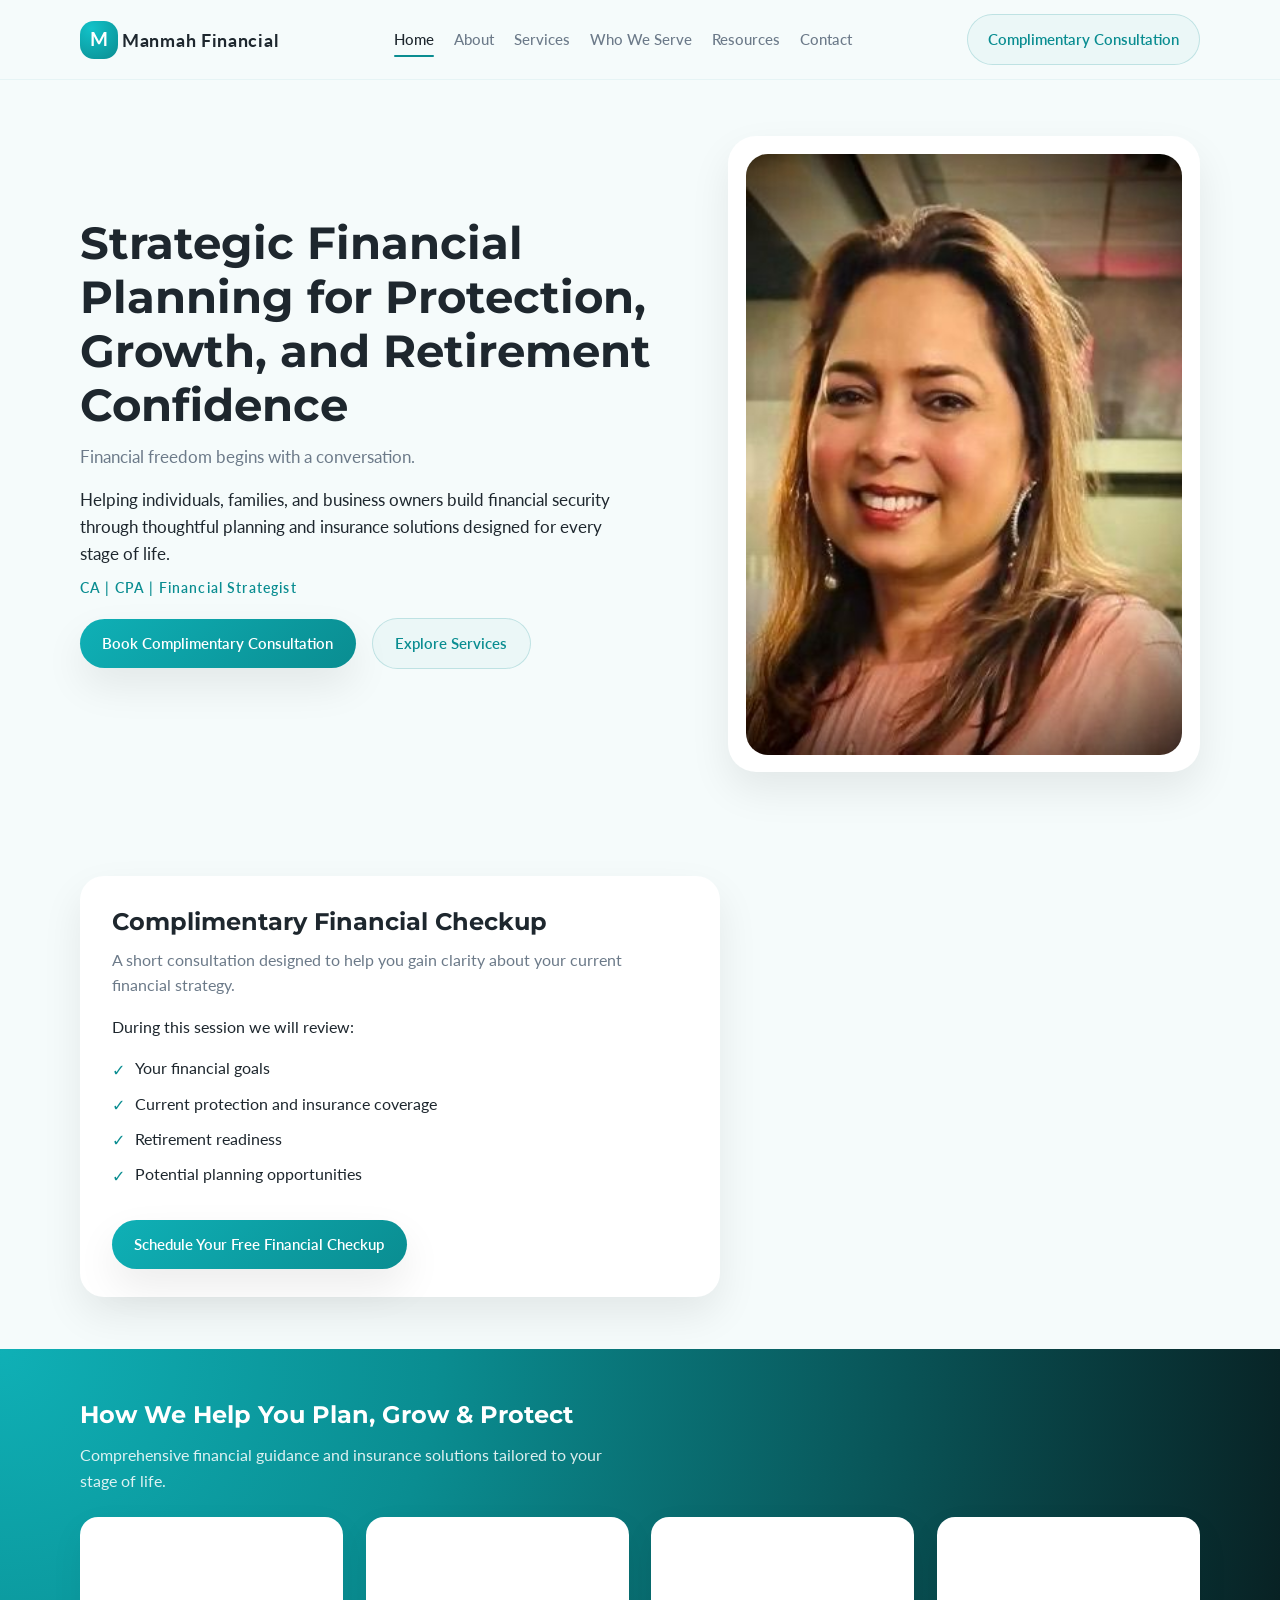
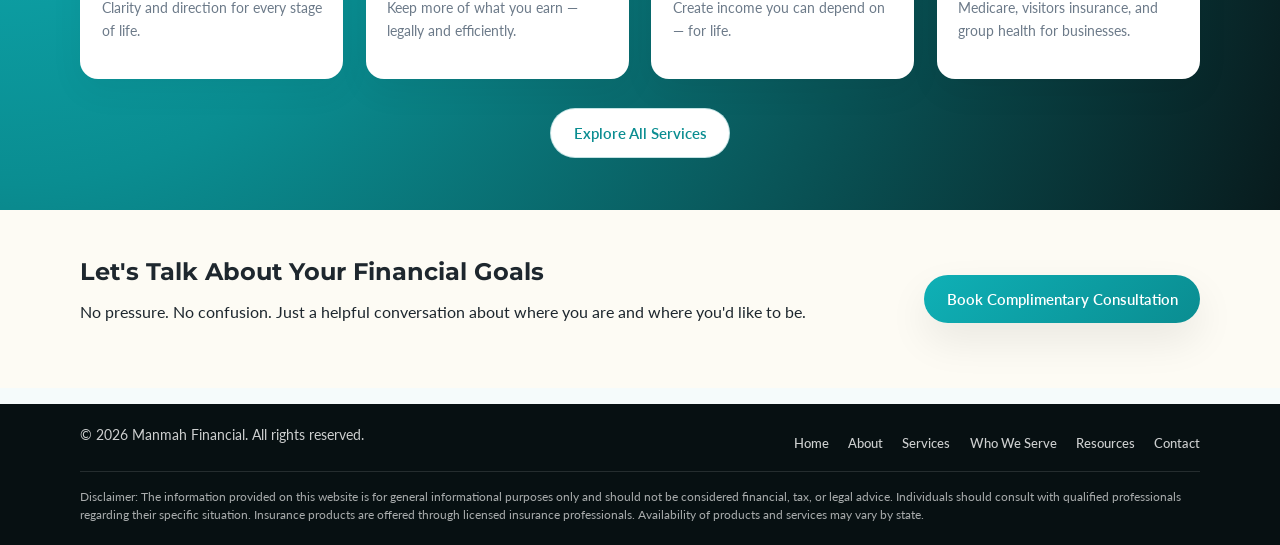
==== index.html @ 6d7c4814 "initial site complete" ====
<!DOCTYPE html>
<html lang="en">
<head>
  <meta charset="UTF-8" />
  <meta name="viewport" content="width=device-width, initial-scale=1.0" />
  <title>Manmah Financial | Strategic Financial Planning</title>
  <meta name="description" content="Strategic financial planning for protection, growth, and retirement confidence. Helping individuals, families, and business owners build financial security." />
  <link rel="stylesheet" href="assets/css/styles.css" />
  <link rel="preconnect" href="https://fonts.googleapis.com">
  <link rel="preconnect" href="https://fonts.gstatic.com" crossorigin>
  <link href="https://fonts.googleapis.com/css2?family=Montserrat:wght@400;500;600;700&family=Lato:wght@300;400;700&display=swap" rel="stylesheet">
</head>
<body>
  <header class="site-header">
    <div class="container header-inner">
      <div class="logo">
        <a href="index.html">
          <span class="logo-mark">M</span>
          <span class="logo-text">Manmah Financial</span>
        </a>
      </div>
      <nav class="main-nav">
        <a href="index.html" class="active">Home</a>
        <a href="about.html">About</a>
        <a href="services.html">Services</a>
        <a href="who-we-serve.html">Who We Serve</a>
        <a href="resources.html">Resources</a>
        <a href="contact.html">Contact</a>
      </nav>
      <div class="header-cta">
        <a href="contact.html" class="btn btn-outline">Complimentary Consultation</a>
      </div>
    </div>
  </header>

  <main>
    <!-- Hero Section -->
    <section class="hero">
      <div class="container hero-grid">
        <div class="hero-copy">
          <h1>Strategic Financial Planning for Protection, Growth, and Retirement Confidence</h1>
          <p class="hero-subtitle">Financial freedom begins with a conversation.</p>
          <p class="hero-intro">
            Helping individuals, families, and business owners build financial security through thoughtful planning and insurance solutions designed for every stage of life.
          </p>
          <p class="credibility-line">CA | CPA | Financial Strategist</p>
          <div class="hero-actions">
            <a href="contact.html" class="btn btn-primary">Book Complimentary Consultation</a>
            <a href="services.html" class="btn btn-outline">Explore Services</a>
          </div>
        </div>
        <div class="hero-image-card">
          <div class="hero-image-placeholder">
            <img src="assets/images/IMG-20260306-WA0001.jpg" alt="Sunita Mantri, CA, CPA, Financial Strategist" />
          </div>
        </div>
      </div>
    </section>

    <!-- Complimentary Financial Checkup -->
    <section class="section-light">
      <div class="container">
        <div class="checkup-card">
          <h2>Complimentary Financial Checkup</h2>
          <p class="section-intro">
            A short consultation designed to help you gain clarity about your current financial strategy.
          </p>
          <p>During this session we will review:</p>
          <ul class="checklist">
            <li>Your financial goals</li>
            <li>Current protection and insurance coverage</li>
            <li>Retirement readiness</li>
            <li>Potential planning opportunities</li>
          </ul>
          <a href="contact.html" class="btn btn-primary">Schedule Your Free Financial Checkup</a>
        </div>
      </div>
    </section>

    <!-- Services Preview -->
    <section class="section-dark">
      <div class="container">
        <header class="section-header">
          <h2>How We Help You Plan, Grow & Protect</h2>
          <p class="section-intro">
            Comprehensive financial guidance and insurance solutions tailored to your stage of life.
          </p>
        </header>
        <div class="service-grid">
          <article class="service-card">
            <h3>Long-Term Financial Planning</h3>
            <p>Clarity and direction for every stage of life.</p>
          </article>
          <article class="service-card">
            <h3>Tax-Smart Wealth Strategies</h3>
            <p>Keep more of what you earn — legally and efficiently.</p>
          </article>
          <article class="service-card">
            <h3>Retirement & Lifetime Income</h3>
            <p>Create income you can depend on — for life.</p>
          </article>
          <article class="service-card">
            <h3>Health & Insurance Solutions</h3>
            <p>Medicare, visitors insurance, and group health for businesses.</p>
          </article>
        </div>
        <div class="centered-cta">
          <a href="services.html" class="btn btn-secondary">Explore All Services</a>
        </div>
      </div>
    </section>

    <!-- CTA -->
    <section class="section-cta">
      <div class="container cta-inner">
        <div>
          <h2>Let's Talk About Your Financial Goals</h2>
          <p>No pressure. No confusion. Just a helpful conversation about where you are and where you'd like to be.</p>
        </div>
        <a href="contact.html" class="btn btn-primary">Book Complimentary Consultation</a>
      </div>
    </section>
  </main>

  <footer class="site-footer">
    <div class="container footer-inner">
      <p>&copy; <span id="year"></span> Manmah Financial. All rights reserved.</p>
      <nav class="footer-nav">
        <a href="index.html">Home</a>
        <a href="about.html">About</a>
        <a href="services.html">Services</a>
        <a href="who-we-serve.html">Who We Serve</a>
        <a href="resources.html">Resources</a>
        <a href="contact.html">Contact</a>
      </nav>
    </div>
    <div class="container footer-disclaimer">
      <p class="disclaimer">Disclaimer: The information provided on this website is for general informational purposes only and should not be considered financial, tax, or legal advice. Individuals should consult with qualified professionals regarding their specific situation. Insurance products are offered through licensed insurance professionals. Availability of products and services may vary by state.</p>
    </div>
  </footer>

  <script>
    document.getElementById('year').textContent = new Date().getFullYear();
  </script>
</body>
</html>
---- assets/css/styles.css ----
:root {
  --color-teal: #0a8d91;
  --color-teal-soft: #0fb0b6;
  --color-charcoal: #1e272e;
  --color-gold-soft: #f3e3b2;
  --color-bg: #f5fbfb;
  --color-white: #ffffff;
  --color-muted: #6c7a89;
  --radius-lg: 18px;
  --radius-pill: 999px;
  --shadow-soft: 0 18px 40px rgba(0, 0, 0, 0.08);
}

*,
*::before,
*::after {
  box-sizing: border-box;
}

html,
body {
  margin: 0;
  padding: 0;
}

body {
  font-family: "Lato", system-ui, -apple-system, BlinkMacSystemFont, "Segoe UI", sans-serif;
  color: var(--color-charcoal);
  background-color: var(--color-bg);
  line-height: 1.6;
}

img {
  max-width: 100%;
  display: block;
}

a {
  color: inherit;
  text-decoration: none;
}

.container {
  width: min(1120px, 100% - 2.5rem);
  margin: 0 auto;
}

h1,
h2,
h3,
h4 {
  font-family: "Montserrat", system-ui, -apple-system, BlinkMacSystemFont, "Segoe UI", sans-serif;
  margin: 0 0 0.75rem;
  line-height: 1.2;
}

p {
  margin: 0 0 1rem;
}

.section-intro {
  color: var(--color-muted);
  max-width: 34rem;
}

.eyebrow {
  text-transform: uppercase;
  letter-spacing: 0.16em;
  font-size: 0.8rem;
  font-weight: 600;
  color: var(--color-teal-soft);
  margin-bottom: 0.5rem;
}

/* Header */
.site-header {
  position: sticky;
  top: 0;
  z-index: 20;
  background: rgba(245, 251, 251, 0.96);
  backdrop-filter: blur(16px);
  border-bottom: 1px solid rgba(10, 141, 145, 0.06);
}

.header-inner {
  display: flex;
  align-items: center;
  justify-content: space-between;
  gap: 1.5rem;
  flex-wrap: wrap;
  padding: 0.9rem 0;
}

.logo {
  display: flex;
  align-items: center;
  gap: 0.6rem;
}

.logo-mark {
  width: 38px;
  height: 38px;
  border-radius: 14px;
  background: radial-gradient(circle at 30% 20%, #12c2c9, #0a8d91);
  color: var(--color-white);
  display: inline-flex;
  align-items: center;
  justify-content: center;
  font-weight: 700;
  font-size: 1.2rem;
}

.logo-text {
  font-weight: 700;
  font-size: 1.1rem;
  letter-spacing: 0.04em;
}

.main-nav {
  display: flex;
  align-items: center;
  justify-content: center;
  column-gap: 1.25rem;
  row-gap: 0.35rem;
  flex-wrap: wrap;
  flex: 1;
  min-width: 0;
  font-size: 0.95rem;
}

.main-nav a {
  position: relative;
  color: var(--color-muted);
  font-weight: 500;
}

.main-nav a::after {
  content: "";
  position: absolute;
  left: 0;
  bottom: -0.3rem;
  width: 0;
  height: 2px;
  background: var(--color-teal);
  border-radius: 99px;
  transition: width 0.2s ease-out;
}

.main-nav a:hover::after,
.main-nav a.active::after {
  width: 100%;
}

.main-nav a.active {
  color: var(--color-charcoal);
}

.header-cta .btn-outline {
  padding-inline: 1.25rem;
}

/* Buttons */
.btn {
  display: inline-flex;
  align-items: center;
  justify-content: center;
  padding: 0.75rem 1.4rem;
  border-radius: var(--radius-pill);
  font-weight: 600;
  border: none;
  cursor: pointer;
  font-size: 0.95rem;
  transition: transform 0.15s ease-out, box-shadow 0.15s ease-out, background 0.15s ease-out, color 0.15s ease-out, border-color 0.15s ease-out;
  white-space: nowrap;
}

.btn-primary {
  background: linear-gradient(135deg, #0fb0b6, #0a8d91);
  color: var(--color-white);
  box-shadow: var(--shadow-soft);
}

.btn-primary:hover {
  transform: translateY(-1px);
  box-shadow: 0 22px 50px rgba(10, 141, 145, 0.25);
}

.btn-outline {
  background: rgba(10, 141, 145, 0.04);
  color: var(--color-teal);
  border: 1px solid rgba(10, 141, 145, 0.2);
}

.btn-outline:hover {
  background: rgba(10, 141, 145, 0.12);
}

.btn-secondary {
  background: var(--color-white);
  color: var(--color-teal);
  border: 1px solid rgba(10, 141, 145, 0.25);
}

.btn-secondary:hover {
  background: #f0fbfb;
}

.link-ghost {
  font-size: 0.9rem;
  color: var(--color-charcoal);
  opacity: 0.8;
}

.link-ghost:hover {
  opacity: 1;
}

/* Hero - Home */
.hero {
  padding: 3.5rem 0 3.75rem;
}

.hero-grid {
  display: grid;
  grid-template-columns: minmax(0, 1.4fr) minmax(0, 1.1fr);
  gap: 3rem;
  align-items: center;
}

.hero-copy h1 {
  font-size: clamp(2.3rem, 4vw, 2.8rem);
}

.hero-subtitle {
  font-size: 1.05rem;
  color: var(--color-muted);
  max-width: 30rem;
}

.hero-intro {
  font-size: 1.05rem;
  color: var(--color-charcoal);
  max-width: 34rem;
  margin-bottom: 0.5rem;
}

.credibility-line {
  font-size: 0.9rem;
  font-weight: 600;
  color: var(--color-teal);
  letter-spacing: 0.08em;
  margin-bottom: 1rem;
}

.hero-actions {
  display: flex;
  align-items: center;
  gap: 1rem;
  margin: 1.2rem 0 1.4rem;
  flex-wrap: wrap;
}

.hero-highlights {
  display: flex;
  flex-wrap: wrap;
  gap: 0.5rem;
}

.pill {
  border-radius: var(--radius-pill);
  background: rgba(10, 141, 145, 0.08);
  padding: 0.3rem 0.9rem;
  font-size: 0.8rem;
  font-weight: 600;
  color: var(--color-teal);
}

.hero-image-card {
  background: var(--color-white);
  border-radius: 28px;
  padding: 1.1rem;
  box-shadow: var(--shadow-soft);
  display: grid;
  gap: 0.85rem;
}

.hero-image-placeholder {
  border-radius: 22px;
  overflow: hidden;
  background: linear-gradient(135deg, #e6f7f7, #fdfbf4);
  min-height: 260px;
  display: flex;
  align-items: center;
  justify-content: center;
}

.hero-image-placeholder img {
  width: 100%;
  height: auto;
  object-fit: cover;
}

.hero-stats {
  display: flex;
  justify-content: space-between;
  gap: 1rem;
  font-size: 0.8rem;
}

.stat-label {
  text-transform: uppercase;
  letter-spacing: 0.16em;
  font-weight: 600;
  color: var(--color-muted);
  display: block;
  margin-bottom: 0.1rem;
}

.stat-value {
  font-weight: 600;
}

/* Checkup Card */
.checkup-card {
  background: var(--color-white);
  border-radius: 24px;
  padding: 2rem 2rem 1.8rem;
  box-shadow: var(--shadow-soft);
  max-width: 640px;
}

.checkup-card h2 {
  margin-bottom: 0.6rem;
}

.checkup-card .checklist {
  margin: 1rem 0 1.5rem;
}

.checkup-card .btn {
  margin-top: 0.5rem;
}

/* Sections */
.section-light {
  padding: 2.75rem 0 3.25rem;
}

.section-dark {
  padding: 3.25rem 0;
  background: radial-gradient(circle at top left, #0fb0b6 0, #0a8d91 32%, #081b1d 100%);
  color: var(--color-white);
}

.section-dark .section-intro {
  color: rgba(255, 255, 255, 0.86);
}

.section-cta {
  padding: 3rem 0;
  background: #fdfbf4;
}

.cta-inner {
  display: flex;
  align-items: center;
  justify-content: space-between;
  gap: 1.5rem;
  flex-wrap: wrap;
}

.two-col {
  display: grid;
  grid-template-columns: minmax(0, 1.15fr) minmax(0, 1.3fr);
  gap: 2.5rem;
  align-items: flex-start;
}

.split {
  display: grid;
  grid-template-columns: minmax(0, 1.3fr) minmax(0, 1.4fr);
  gap: 2.5rem;
  align-items: flex-start;
}

.card-grid {
  display: grid;
  grid-template-columns: repeat(auto-fit, minmax(210px, 1fr));
  gap: 1.25rem;
}

.icon-card {
  background: var(--color-white);
  border-radius: var(--radius-lg);
  padding: 1.2rem 1.2rem 1.05rem;
  box-shadow: 0 10px 30px rgba(0, 0, 0, 0.04);
}

.icon-card h3 {
  font-size: 1rem;
}

.icon-card p {
  font-size: 0.9rem;
  color: var(--color-muted);
}

.stacked-cards {
  display: flex;
  flex-direction: column;
  gap: 0.9rem;
}

.stacked-card {
  background: rgba(4, 32, 33, 0.64);
  border-radius: 18px;
  padding: 1rem 1.05rem;
  font-size: 0.95rem;
}

.stacked-card.cta-card {
  display: flex;
  align-items: center;
  justify-content: space-between;
  gap: 1rem;
  background: rgba(253, 251, 244, 0.07);
  border: 1px solid rgba(243, 227, 178, 0.4);
}

.stacked-card.cta-card h3 {
  margin-bottom: 0.25rem;
}

.service-grid {
  display: grid;
  grid-template-columns: repeat(auto-fit, minmax(220px, 1fr));
  gap: 1.4rem;
}

.service-grid-large {
  grid-template-columns: repeat(auto-fit, minmax(260px, 1fr));
}

.serve-grid {
  display: grid;
  grid-template-columns: repeat(auto-fit, minmax(260px, 1fr));
  gap: 1.5rem;
}

.serve-card {
  background: var(--color-white);
  border-radius: var(--radius-lg);
  padding: 1.5rem 1.4rem 1.3rem;
  box-shadow: 0 12px 35px rgba(0, 0, 0, 0.05);
}

.serve-card h2 {
  font-size: 1.15rem;
  margin-bottom: 0.5rem;
}

.serve-card p {
  font-size: 0.95rem;
  color: var(--color-muted);
  margin: 0;
}

.service-card {
  background: var(--color-white);
  border-radius: var(--radius-lg);
  padding: 1.4rem 1.35rem 1.3rem;
  box-shadow: 0 12px 35px rgba(0, 0, 0, 0.05);
}

.service-card h2,
.service-card h3 {
  font-size: 1.15rem;
}

.service-tagline {
  font-weight: 600;
  color: var(--color-teal);
  font-size: 0.9rem;
}

.service-card p {
  font-size: 0.9rem;
  color: var(--color-muted);
}

.service-list {
  list-style: none;
  padding: 0;
  margin: 0.8rem 0 0;
  font-size: 0.9rem;
  color: var(--color-charcoal);
}

.service-list li {
  margin-bottom: 0.3rem;
  padding-left: 1rem;
  position: relative;
}

.service-list li::before {
  content: "•";
  position: absolute;
  left: 0;
  color: var(--color-teal);
}

.services-group {
  margin-bottom: 2.5rem;
}

.services-group:last-of-type {
  margin-bottom: 1rem;
}

.services-group-title {
  font-size: 1.25rem;
  color: var(--color-teal);
  margin-bottom: 0.75rem;
}

.service-bullet-list {
  list-style: none;
  padding: 0;
  margin: 0;
  font-size: 1rem;
}

.service-bullet-list li {
  padding-left: 1.25rem;
  margin-bottom: 0.4rem;
  position: relative;
}

.service-bullet-list li::before {
  content: "•";
  position: absolute;
  left: 0;
  color: var(--color-teal);
}

.section-header {
  text-align: left;
  margin-bottom: 1.5rem;
}

.centered-cta {
  margin-top: 1.8rem;
  text-align: center;
}

/* Checklists */
.checklist {
  list-style: none;
  padding: 0;
  margin: 0;
}

.checklist li {
  display: flex;
  align-items: flex-start;
  gap: 0.6rem;
  margin-bottom: 0.5rem;
}

.checklist li::before {
  content: "✓";
  font-weight: 700;
  color: var(--color-teal);
  margin-top: 0.1rem;
}

/* Page Hero (inner pages) */
.page-hero {
  padding: 2.8rem 0 2.2rem;
}

.page-hero-inner {
  display: grid;
  grid-template-columns: minmax(0, 1.6fr) minmax(0, 1fr);
  gap: 2rem;
  align-items: center;
}

.page-hero-image img {
  border-radius: 24px;
  box-shadow: var(--shadow-soft);
}

.about-text-block {
  background: var(--color-white);
  border-radius: var(--radius-lg);
  padding: 1.3rem 1.3rem 1.1rem;
  box-shadow: 0 10px 30px rgba(0, 0, 0, 0.04);
}

.narrow {
  max-width: 720px;
}

/* Resources */
.resource-card {
  background: var(--color-white);
  border-radius: var(--radius-lg);
  padding: 1.6rem 1.5rem 1.4rem;
  box-shadow: 0 10px 30px rgba(0, 0, 0, 0.04);
  margin-bottom: 1.8rem;
}

.lead-magnet {
  background: #fdfbf4;
  border-radius: 24px;
  padding: 1.6rem 1.5rem 1.5rem;
  border: 1px solid rgba(243, 227, 178, 0.8);
}

.lead-magnet h2 {
  margin-bottom: 0.4rem;
}

.form-note {
  font-size: 0.8rem;
  color: var(--color-muted);
  margin-top: 0.6rem;
}

/* Forms */
.simple-form {
  margin-top: 1rem;
}

.form-row {
  display: flex;
  flex-direction: column;
  gap: 0.25rem;
  margin-bottom: 0.8rem;
}

label {
  font-size: 0.85rem;
  font-weight: 600;
  color: var(--color-charcoal);
}

input,
textarea {
  border-radius: 10px;
  border: 1px solid rgba(10, 141, 145, 0.25);
  padding: 0.6rem 0.7rem;
  font-size: 0.9rem;
  font-family: inherit;
  outline: none;
  background: var(--color-white);
}

input:focus,
textarea:focus {
  border-color: var(--color-teal);
  box-shadow: 0 0 0 1px rgba(10, 141, 145, 0.2);
}

textarea {
  resize: vertical;
}

.form-intro {
  font-size: 0.92rem;
  color: var(--color-muted);
}

/* Contact layout */
.contact-layout {
  display: grid;
  grid-template-columns: minmax(0, 1.25fr) minmax(0, 1.4fr);
  gap: 2.3rem;
  align-items: flex-start;
}

.contact-card {
  background: var(--color-white);
  border-radius: 24px;
  padding: 1.6rem 1.5rem 1.4rem;
  box-shadow: var(--shadow-soft);
}

.contact-info {
  display: grid;
  grid-template-columns: repeat(auto-fit, minmax(160px, 1fr));
  gap: 1rem;
  margin-top: 1rem;
  font-size: 0.9rem;
}

.contact-info h3 {
  font-size: 0.9rem;
  margin-bottom: 0.15rem;
}

.contact-form-wrapper {
  background: var(--color-white);
  border-radius: 24px;
  padding: 1.6rem 1.5rem 1.4rem;
  box-shadow: var(--shadow-soft);
}

/* Footer */
.site-footer {
  background: #071012;
  color: rgba(255, 255, 255, 0.8);
  padding: 1.3rem 0;
  margin-top: 1rem;
}

.footer-inner {
  display: flex;
  align-items: center;
  justify-content: space-between;
  gap: 1rem;
  font-size: 0.85rem;
  flex-wrap: wrap;
}

.footer-nav {
  display: flex;
  gap: 1.2rem;
}

.footer-nav a {
  color: rgba(255, 255, 255, 0.8);
  font-weight: 500;
  font-size: 0.84rem;
}

.footer-nav a:hover {
  color: #ffffff;
}

.footer-disclaimer {
  padding-top: 1rem;
  border-top: 1px solid rgba(255, 255, 255, 0.12);
  margin-top: 0.5rem;
}

.disclaimer {
  font-size: 0.75rem;
  line-height: 1.5;
  color: rgba(255, 255, 255, 0.65);
  margin: 0;
}

.contact-info a {
  color: var(--color-teal);
}

.contact-info a:hover {
  text-decoration: underline;
}

/* Responsive */
@media (max-width: 900px) {
  .hero-grid,
  .two-col,
  .split,
  .page-hero-inner,
  .contact-layout {
    grid-template-columns: minmax(0, 1fr);
  }

  .hero {
    padding-top: 2.4rem;
  }

  .header-inner {
    flex-wrap: wrap;
  }
}

@media (max-width: 720px) {
  .header-inner {
    justify-content: center;
  }

  .main-nav {
    display: none;
  }

  .hero-actions {
    flex-direction: column;
    align-items: stretch;
  }

  .cta-inner {
    flex-direction: column;
    align-items: flex-start;
  }

  .footer-inner {
    flex-direction: column;
    align-items: flex-start;
  }

  .contact-info {
    grid-template-columns: minmax(0, 1fr);
  }
}
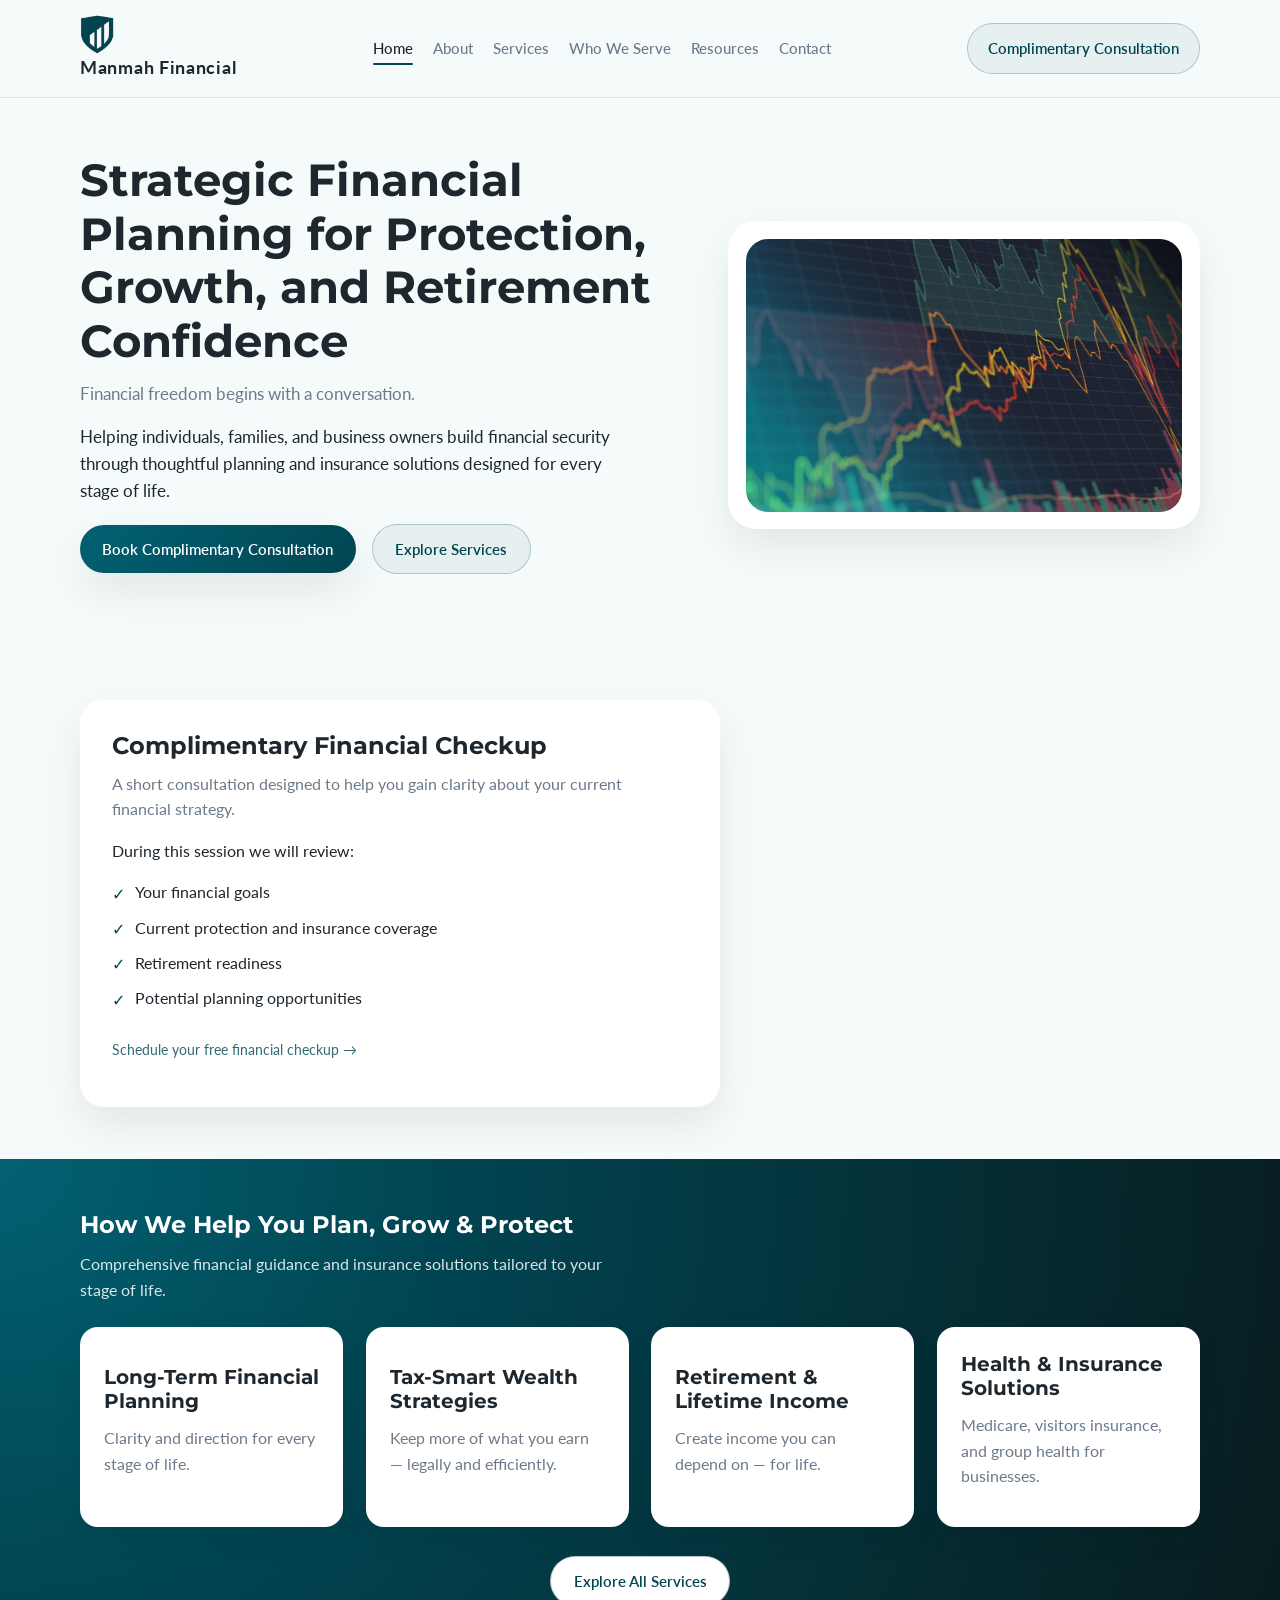
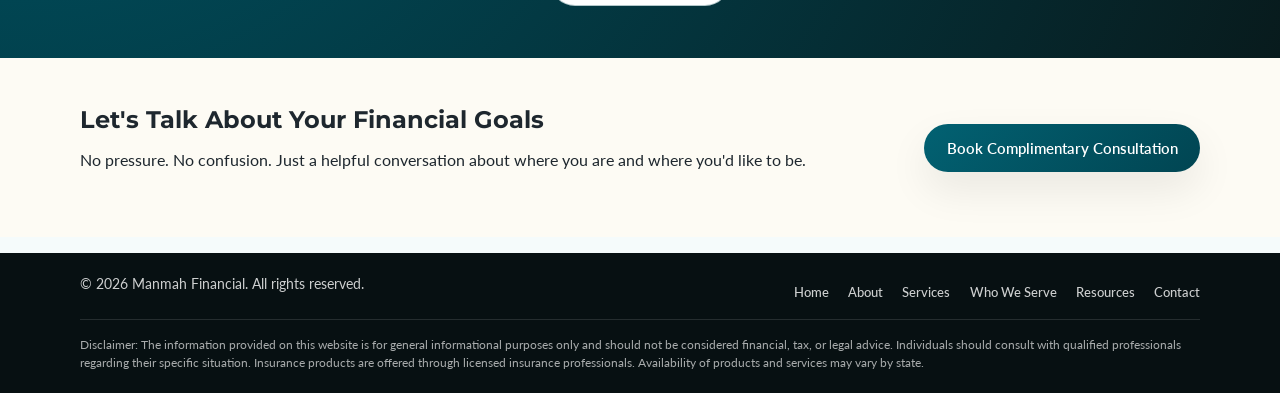
==== commit d5f45269: "updates: minor changes to all pages" ====
--- a/index.html
+++ b/index.html
@@ -15,7 +15,7 @@
     <div class="container header-inner">
       <div class="logo">
         <a href="index.html">
-          <span class="logo-mark">M</span>
+          <img src="assets/images/IMG-20260308-WA0000-removebg-preview.png" alt="Manmah Financial logo" class="logo-image" />
           <span class="logo-text">Manmah Financial</span>
         </a>
       </div>
@@ -43,7 +43,6 @@
           <p class="hero-intro">
             Helping individuals, families, and business owners build financial security through thoughtful planning and insurance solutions designed for every stage of life.
           </p>
-          <p class="credibility-line">CA | CPA | Financial Strategist</p>
           <div class="hero-actions">
             <a href="contact.html" class="btn btn-primary">Book Complimentary Consultation</a>
             <a href="services.html" class="btn btn-outline">Explore Services</a>
@@ -51,7 +50,7 @@
         </div>
         <div class="hero-image-card">
           <div class="hero-image-placeholder">
-            <img src="assets/images/IMG-20260306-WA0001.jpg" alt="Sunita Mantri, CA, CPA, Financial Strategist" />
+            <img src="assets/images/stocks1.jpg" alt="Financial planning and market performance visualization" />
           </div>
         </div>
       </div>
@@ -72,7 +71,7 @@
             <li>Retirement readiness</li>
             <li>Potential planning opportunities</li>
           </ul>
-          <a href="contact.html" class="btn btn-primary">Schedule Your Free Financial Checkup</a>
+          <p><a href="contact.html" class="link-ghost">Schedule your free financial checkup &rarr;</a></p>
         </div>
       </div>
     </section>
--- a/assets/css/styles.css
+++ b/assets/css/styles.css
@@ -1,6 +1,6 @@
 :root {
-  --color-teal: #0a8d91;
-  --color-teal-soft: #0fb0b6;
+  --color-teal: #014552;
+  --color-teal-soft: #026172;
   --color-charcoal: #1e272e;
   --color-gold-soft: #f3e3b2;
   --color-bg: #f5fbfb;
@@ -79,7 +79,7 @@
   z-index: 20;
   background: rgba(245, 251, 251, 0.96);
   backdrop-filter: blur(16px);
-  border-bottom: 1px solid rgba(10, 141, 145, 0.06);
+  border-bottom: 1px solid rgba(1, 69, 82, 0.12);
 }
 
 .header-inner {
@@ -97,11 +97,17 @@
   gap: 0.6rem;
 }
 
+.logo-image {
+  height: 40px;
+  width: auto;
+  display: block;
+}
+
 .logo-mark {
   width: 38px;
   height: 38px;
   border-radius: 14px;
-  background: radial-gradient(circle at 30% 20%, #12c2c9, #0a8d91);
+  background: radial-gradient(circle at 30% 20%, #026172, #014552);
   color: var(--color-white);
   display: inline-flex;
   align-items: center;
@@ -175,30 +181,30 @@
 }
 
 .btn-primary {
-  background: linear-gradient(135deg, #0fb0b6, #0a8d91);
+  background: linear-gradient(135deg, #026172, #014552);
   color: var(--color-white);
   box-shadow: var(--shadow-soft);
 }
 
 .btn-primary:hover {
   transform: translateY(-1px);
-  box-shadow: 0 22px 50px rgba(10, 141, 145, 0.25);
+  box-shadow: 0 22px 50px rgba(1, 69, 82, 0.3);
 }
 
 .btn-outline {
-  background: rgba(10, 141, 145, 0.04);
-  color: var(--color-teal);
-  border: 1px solid rgba(10, 141, 145, 0.2);
+  background: rgba(1, 69, 82, 0.06);
+  color: var(--color-teal);
+  border: 1px solid rgba(1, 69, 82, 0.25);
 }
 
 .btn-outline:hover {
-  background: rgba(10, 141, 145, 0.12);
+  background: rgba(1, 69, 82, 0.12);
 }
 
 .btn-secondary {
   background: var(--color-white);
   color: var(--color-teal);
-  border: 1px solid rgba(10, 141, 145, 0.25);
+  border: 1px solid rgba(1, 69, 82, 0.3);
 }
 
 .btn-secondary:hover {
@@ -268,7 +274,7 @@
 
 .pill {
   border-radius: var(--radius-pill);
-  background: rgba(10, 141, 145, 0.08);
+  background: rgba(1, 69, 82, 0.1);
   padding: 0.3rem 0.9rem;
   font-size: 0.8rem;
   font-weight: 600;
@@ -341,6 +347,16 @@
   margin-top: 0.5rem;
 }
 
+.link-ghost {
+  font-size: 0.9rem;
+  color: var(--color-teal);
+  text-decoration: none;
+}
+
+.link-ghost:hover {
+  text-decoration: underline;
+}
+
 /* Sections */
 .section-light {
   padding: 2.75rem 0 3.25rem;
@@ -348,7 +364,7 @@
 
 .section-dark {
   padding: 3.25rem 0;
-  background: radial-gradient(circle at top left, #0fb0b6 0, #0a8d91 32%, #081b1d 100%);
+  background: radial-gradient(circle at top left, #026172 0, #014552 32%, #081b1d 100%);
   color: var(--color-white);
 }
 
@@ -441,10 +457,19 @@
   grid-template-columns: repeat(auto-fit, minmax(260px, 1fr));
 }
 
+/* Who We Serve: 3 columns top row, 2 columns bottom row (centered) */
 .serve-grid {
   display: grid;
-  grid-template-columns: repeat(auto-fit, minmax(260px, 1fr));
+  grid-template-columns: repeat(3, 1fr);
   gap: 1.5rem;
+}
+
+.serve-grid .serve-card:nth-child(4) {
+  grid-column: 1;
+}
+
+.serve-grid .serve-card:nth-child(5) {
+  grid-column: 2;
 }
 
 .serve-card {
@@ -468,13 +493,17 @@
 .service-card {
   background: var(--color-white);
   border-radius: var(--radius-lg);
-  padding: 1.4rem 1.35rem 1.3rem;
+  padding: 1.6rem 1.5rem 1.4rem;
   box-shadow: 0 12px 35px rgba(0, 0, 0, 0.05);
+  display: flex;
+  flex-direction: column;
+  justify-content: center;
 }
 
 .service-card h2,
 .service-card h3 {
-  font-size: 1.15rem;
+  font-size: 1.25rem;
+  color: var(--color-charcoal);
 }
 
 .service-tagline {
@@ -484,7 +513,7 @@
 }
 
 .service-card p {
-  font-size: 0.9rem;
+  font-size: 1rem;
   color: var(--color-muted);
 }
 
@@ -649,7 +678,7 @@
 input,
 textarea {
   border-radius: 10px;
-  border: 1px solid rgba(10, 141, 145, 0.25);
+  border: 1px solid rgba(1, 69, 82, 0.3);
   padding: 0.6rem 0.7rem;
   font-size: 0.9rem;
   font-family: inherit;
@@ -660,7 +689,7 @@
 input:focus,
 textarea:focus {
   border-color: var(--color-teal);
-  box-shadow: 0 0 0 1px rgba(10, 141, 145, 0.2);
+  box-shadow: 0 0 0 1px rgba(1, 69, 82, 0.2);
 }
 
 textarea {
@@ -766,8 +795,14 @@
   .two-col,
   .split,
   .page-hero-inner,
-  .contact-layout {
+  .contact-layout,
+  .serve-grid {
     grid-template-columns: minmax(0, 1fr);
+  }
+
+  .serve-grid .serve-card:nth-child(4),
+  .serve-grid .serve-card:nth-child(5) {
+    grid-column: auto;
   }
 
   .hero {
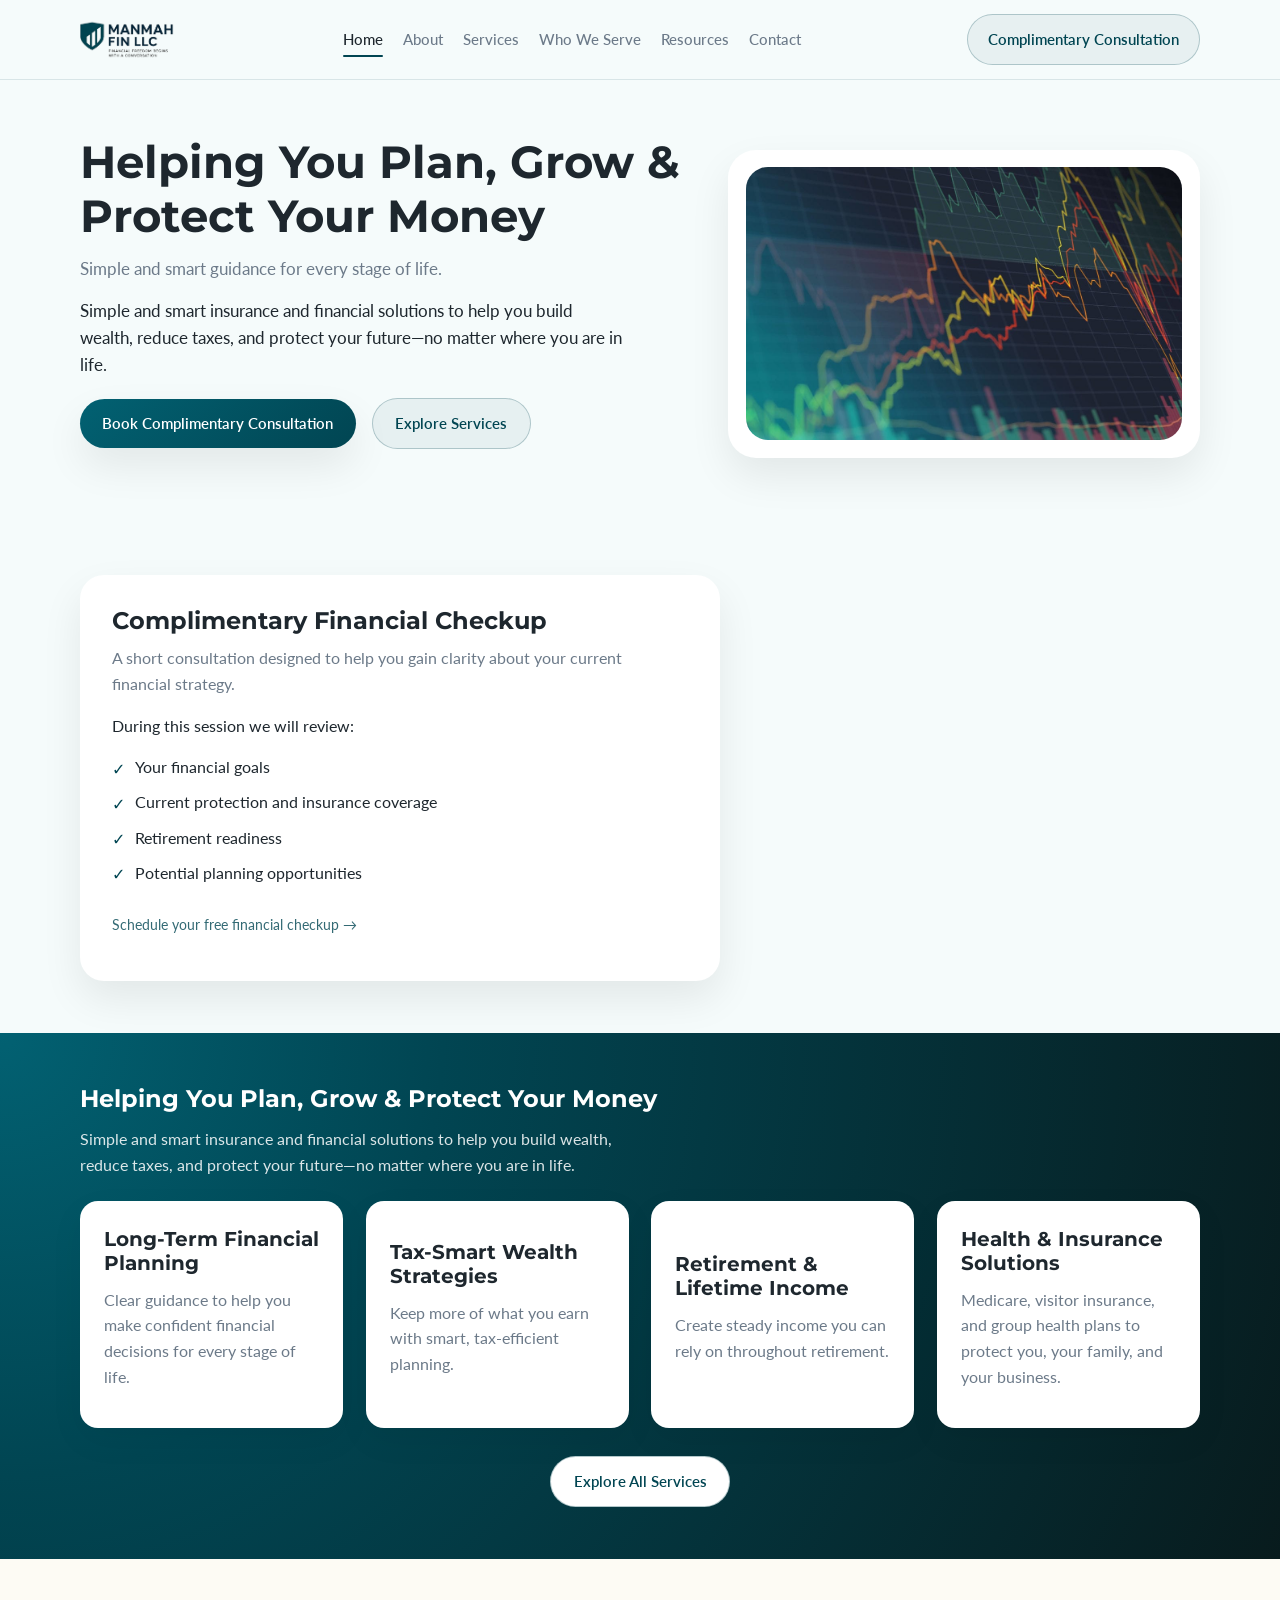
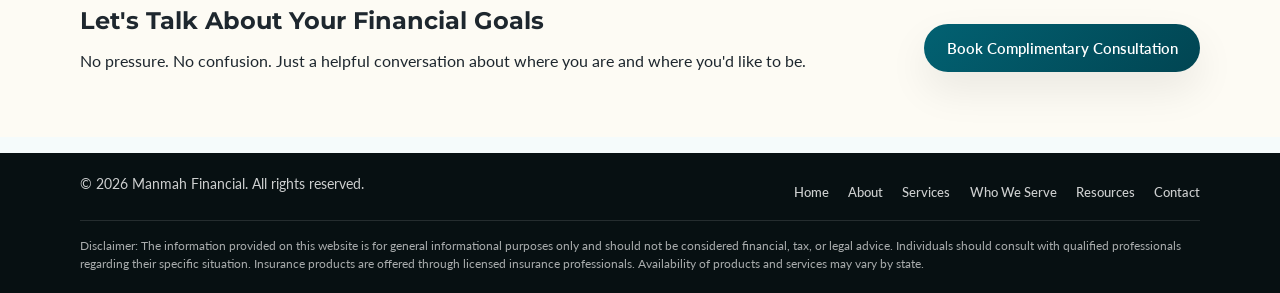
==== commit 9ae1c23e: "updates: logo, about, home" ====
--- a/index.html
+++ b/index.html
@@ -15,8 +15,7 @@
     <div class="container header-inner">
       <div class="logo">
         <a href="index.html">
-          <img src="assets/images/IMG-20260308-WA0000-removebg-preview.png" alt="Manmah Financial logo" class="logo-image" />
-          <span class="logo-text">Manmah Financial</span>
+          <img src="assets/images/output-onlinejpgtools.png" alt="Manmah Financial logo and wordmark" class="logo-image" />
         </a>
       </div>
       <nav class="main-nav">
@@ -38,10 +37,11 @@
     <section class="hero">
       <div class="container hero-grid">
         <div class="hero-copy">
-          <h1>Strategic Financial Planning for Protection, Growth, and Retirement Confidence</h1>
-          <p class="hero-subtitle">Financial freedom begins with a conversation.</p>
+          <h1>Helping You Plan, Grow &amp; Protect Your Money</h1>
+          <p class="hero-subtitle">Simple and smart guidance for every stage of life.</p>
           <p class="hero-intro">
-            Helping individuals, families, and business owners build financial security through thoughtful planning and insurance solutions designed for every stage of life.
+            Simple and smart insurance and financial solutions to help you build wealth,
+            reduce taxes, and protect your future—no matter where you are in life.
           </p>
           <div class="hero-actions">
             <a href="contact.html" class="btn btn-primary">Book Complimentary Consultation</a>
@@ -80,27 +80,28 @@
     <section class="section-dark">
       <div class="container">
         <header class="section-header">
-          <h2>How We Help You Plan, Grow & Protect</h2>
+          <h2>Helping You Plan, Grow &amp; Protect Your Money</h2>
           <p class="section-intro">
-            Comprehensive financial guidance and insurance solutions tailored to your stage of life.
+            Simple and smart insurance and financial solutions to help you build wealth, reduce taxes,
+            and protect your future—no matter where you are in life.
           </p>
         </header>
         <div class="service-grid">
           <article class="service-card">
             <h3>Long-Term Financial Planning</h3>
-            <p>Clarity and direction for every stage of life.</p>
+            <p>Clear guidance to help you make confident financial decisions for every stage of life.</p>
           </article>
           <article class="service-card">
             <h3>Tax-Smart Wealth Strategies</h3>
-            <p>Keep more of what you earn — legally and efficiently.</p>
+            <p>Keep more of what you earn with smart, tax-efficient planning.</p>
           </article>
           <article class="service-card">
-            <h3>Retirement & Lifetime Income</h3>
-            <p>Create income you can depend on — for life.</p>
+            <h3>Retirement &amp; Lifetime Income</h3>
+            <p>Create steady income you can rely on throughout retirement.</p>
           </article>
           <article class="service-card">
-            <h3>Health & Insurance Solutions</h3>
-            <p>Medicare, visitors insurance, and group health for businesses.</p>
+            <h3>Health &amp; Insurance Solutions</h3>
+            <p>Medicare, visitor insurance, and group health plans to protect you, your family, and your business.</p>
           </article>
         </div>
         <div class="centered-cta">
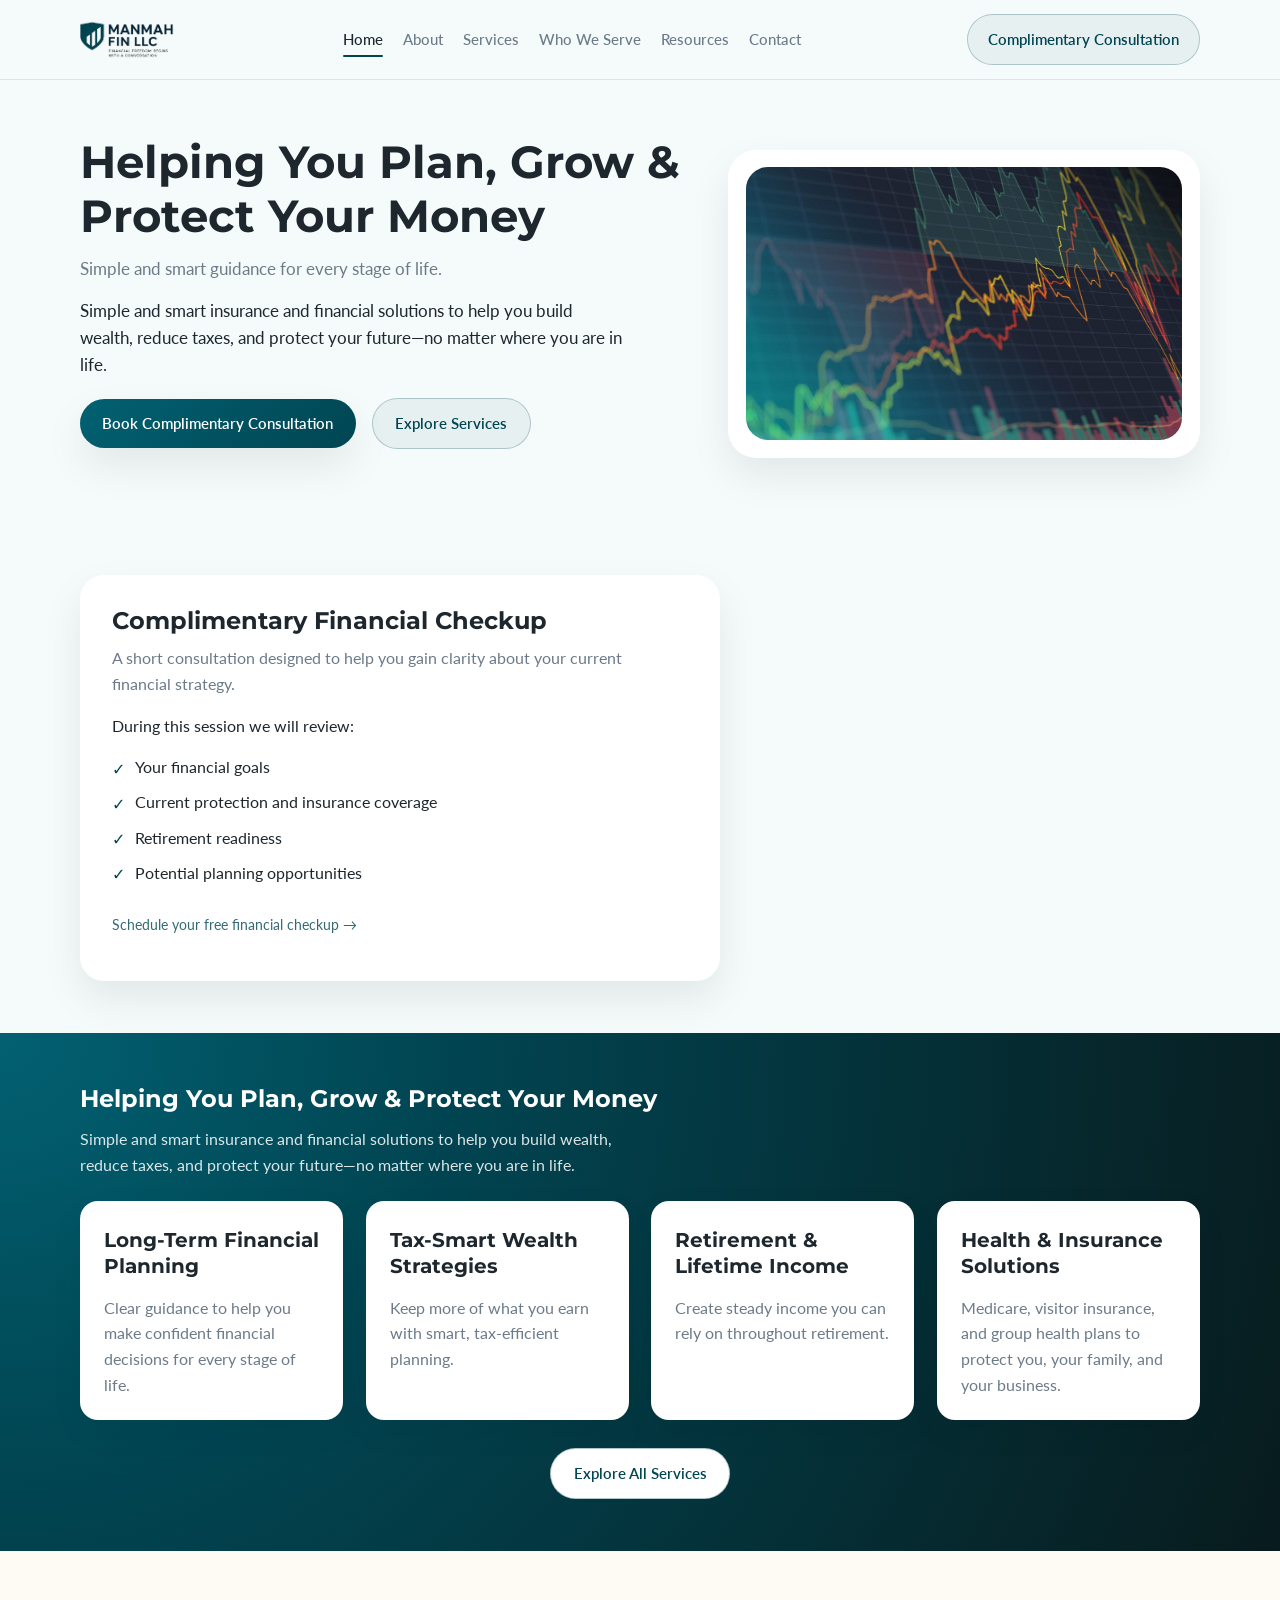
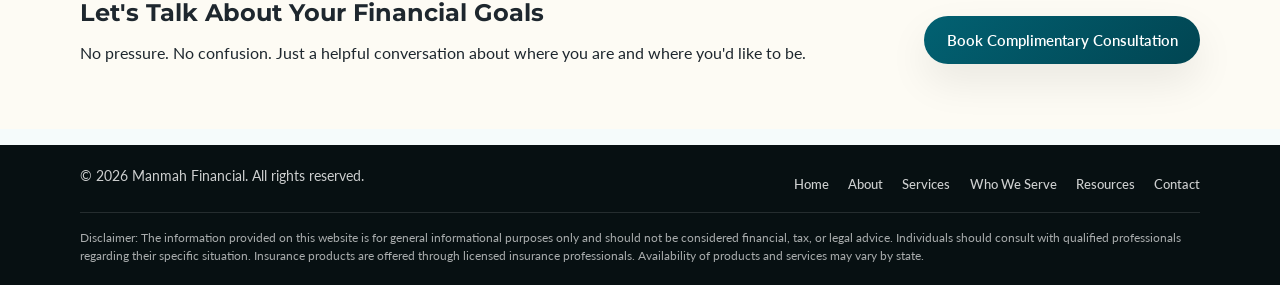
==== commit 23a71703: "update: vertical align home page cards" ====
--- a/index.html
+++ b/index.html
@@ -6,6 +6,36 @@
   <title>Manmah Financial | Strategic Financial Planning</title>
   <meta name="description" content="Strategic financial planning for protection, growth, and retirement confidence. Helping individuals, families, and business owners build financial security." />
   <link rel="stylesheet" href="assets/css/styles.css" />
+  <style>
+    /* Home page service cards: titles at top, equal height, vertically aligned */
+    .home-service-grid {
+      display: grid;
+      grid-template-columns: repeat(4, 1fr);
+      gap: 1.4rem;
+      align-items: stretch;
+    }
+    @media (max-width: 900px) {
+      .home-service-grid { grid-template-columns: repeat(2, 1fr); }
+    }
+    @media (max-width: 500px) {
+      .home-service-grid { grid-template-columns: 1fr; }
+    }
+    .home-service-card {
+      display: grid;
+      grid-template-rows: auto 1fr;
+      align-content: start;
+      justify-content: flex-start;
+      height: 100%;
+      min-height: 0;
+    }
+    .home-service-card h3 {
+      margin: 0 0 0.5rem;
+      min-height: 2.6em;
+    }
+    .home-service-card p {
+      margin: 0;
+    }
+  </style>
   <link rel="preconnect" href="https://fonts.googleapis.com">
   <link rel="preconnect" href="https://fonts.gstatic.com" crossorigin>
   <link href="https://fonts.googleapis.com/css2?family=Montserrat:wght@400;500;600;700&family=Lato:wght@300;400;700&display=swap" rel="stylesheet">
@@ -77,7 +107,7 @@
     </section>
 
     <!-- Services Preview -->
-    <section class="section-dark">
+    <section class="section-dark home-services">
       <div class="container">
         <header class="section-header">
           <h2>Helping You Plan, Grow &amp; Protect Your Money</h2>
@@ -86,20 +116,20 @@
             and protect your future—no matter where you are in life.
           </p>
         </header>
-        <div class="service-grid">
-          <article class="service-card">
+        <div class="service-grid home-service-grid">
+          <article class="service-card home-service-card">
             <h3>Long-Term Financial Planning</h3>
             <p>Clear guidance to help you make confident financial decisions for every stage of life.</p>
           </article>
-          <article class="service-card">
+          <article class="service-card home-service-card">
             <h3>Tax-Smart Wealth Strategies</h3>
             <p>Keep more of what you earn with smart, tax-efficient planning.</p>
           </article>
-          <article class="service-card">
+          <article class="service-card home-service-card">
             <h3>Retirement &amp; Lifetime Income</h3>
             <p>Create steady income you can rely on throughout retirement.</p>
           </article>
-          <article class="service-card">
+          <article class="service-card home-service-card">
             <h3>Health &amp; Insurance Solutions</h3>
             <p>Medicare, visitor insurance, and group health plans to protect you, your family, and your business.</p>
           </article>
--- a/assets/css/styles.css
+++ b/assets/css/styles.css
@@ -449,8 +449,21 @@
 
 .service-grid {
   display: grid;
-  grid-template-columns: repeat(auto-fit, minmax(220px, 1fr));
+  grid-template-columns: repeat(4, 1fr);
   gap: 1.4rem;
+  align-items: stretch;
+}
+
+@media (max-width: 900px) {
+  .service-grid {
+    grid-template-columns: repeat(2, 1fr);
+  }
+}
+
+@media (max-width: 500px) {
+  .service-grid {
+    grid-template-columns: 1fr;
+  }
 }
 
 .service-grid-large {
@@ -495,15 +508,21 @@
   border-radius: var(--radius-lg);
   padding: 1.6rem 1.5rem 1.4rem;
   box-shadow: 0 12px 35px rgba(0, 0, 0, 0.05);
-  display: flex;
-  flex-direction: column;
-  justify-content: center;
+  display: grid;
+  grid-template-rows: auto 1fr;
+  gap: 0.5rem 0;
+  align-content: start;
+  min-height: 0;
+  height: 100%;
 }
 
 .service-card h2,
 .service-card h3 {
   font-size: 1.25rem;
   color: var(--color-charcoal);
+  margin: 0 0 0.5rem;
+  line-height: 1.3;
+  min-height: 2.6em;
 }
 
 .service-tagline {
@@ -515,6 +534,8 @@
 .service-card p {
   font-size: 1rem;
   color: var(--color-muted);
+  margin: 0;
+  align-self: start;
 }
 
 .service-list {
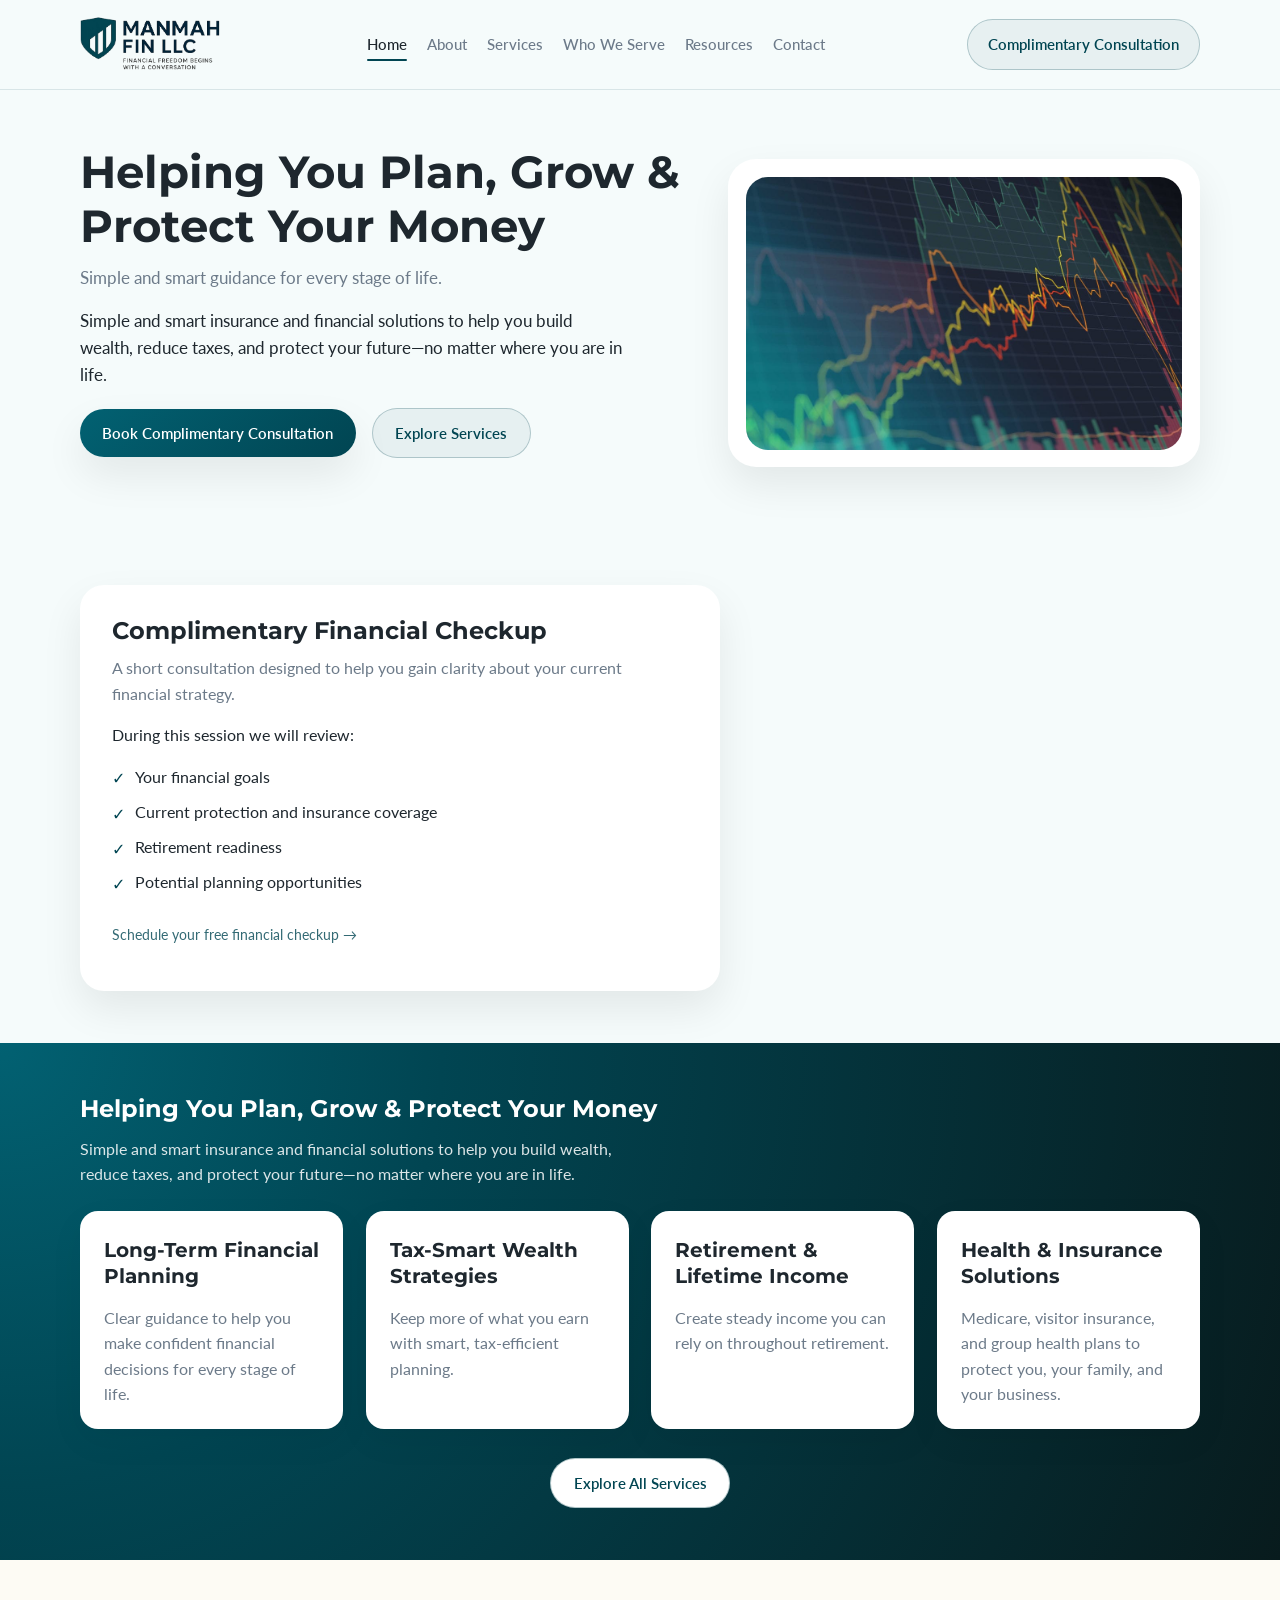
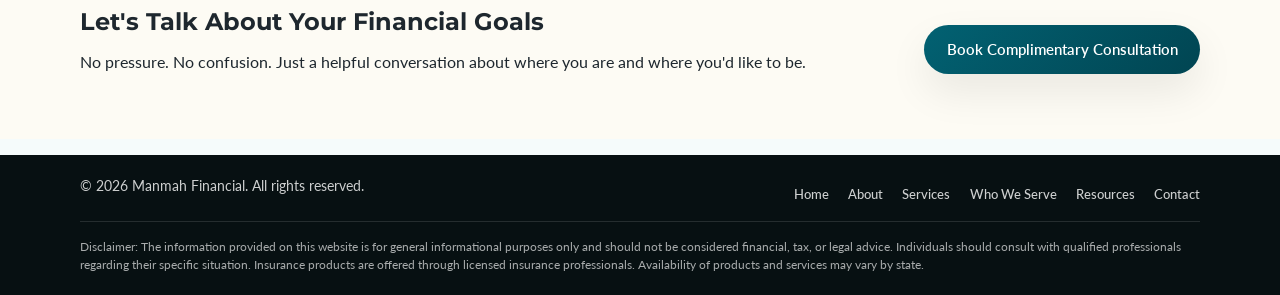
==== commit 809dc62f: "consultation page changes - whatsapp, calendly" ====
--- a/index.html
+++ b/index.html
@@ -57,7 +57,7 @@
         <a href="contact.html">Contact</a>
       </nav>
       <div class="header-cta">
-        <a href="contact.html" class="btn btn-outline">Complimentary Consultation</a>
+        <a href="https://calendly.com/sunitam-manmah/30min" target="_blank" rel="noopener noreferrer" class="btn btn-outline">Complimentary Consultation</a>
       </div>
     </div>
   </header>
--- a/assets/css/styles.css
+++ b/assets/css/styles.css
@@ -98,7 +98,7 @@
 }
 
 .logo-image {
-  height: 40px;
+  height: 60px;
   width: auto;
   display: block;
 }
@@ -648,6 +648,43 @@
   box-shadow: 0 10px 30px rgba(0, 0, 0, 0.04);
 }
 
+/* About page: consistent profile layout (text left, image right) for both people */
+.about-profile-block {
+  display: grid;
+  grid-template-columns: 1fr minmax(200px, 320px);
+  gap: 2rem;
+  align-items: start;
+}
+
+.about-profile-content h2 {
+  margin-top: 0;
+}
+
+.about-profile-image-wrap {
+  /* images are static (no sticky) */
+}
+
+.about-profile-image-wrap img {
+  width: 100%;
+  height: auto;
+  border-radius: 24px;
+  box-shadow: var(--shadow-soft);
+  display: block;
+}
+
+@media (max-width: 720px) {
+  .about-profile-block {
+    grid-template-columns: 1fr;
+    gap: 1.5rem;
+  }
+
+  .about-profile-image-wrap {
+    position: static;
+    max-width: 320px;
+    margin: 0 auto;
+  }
+}
+
 .narrow {
   max-width: 720px;
 }
@@ -738,9 +775,9 @@
 }
 
 .contact-info {
-  display: grid;
-  grid-template-columns: repeat(auto-fit, minmax(160px, 1fr));
-  gap: 1rem;
+  display: flex;
+  flex-direction: column;
+  gap: 1.5rem;
   margin-top: 1rem;
   font-size: 0.9rem;
 }
@@ -750,11 +787,35 @@
   margin-bottom: 0.15rem;
 }
 
+.contact-whatsapp {
+  display: flex;
+  flex-direction: column;
+  gap: 0.5rem;
+}
+
+.contact-qr-caption {
+  font-size: 0.85rem;
+  color: var(--color-muted);
+  margin: 0;
+}
+
+.contact-qr-image {
+  max-width: 220px;
+  height: auto;
+  border-radius: 12px;
+  display: block;
+}
+
 .contact-form-wrapper {
   background: var(--color-white);
   border-radius: 24px;
   padding: 1.6rem 1.5rem 1.4rem;
   box-shadow: var(--shadow-soft);
+}
+
+.contact-calendly-cta p {
+  margin-bottom: 1.25rem;
+  color: var(--color-muted);
 }
 
 /* Footer */
@@ -859,8 +920,5 @@
     align-items: flex-start;
   }
 
-  .contact-info {
-    grid-template-columns: minmax(0, 1fr);
-  }
-}
-
+}
+
